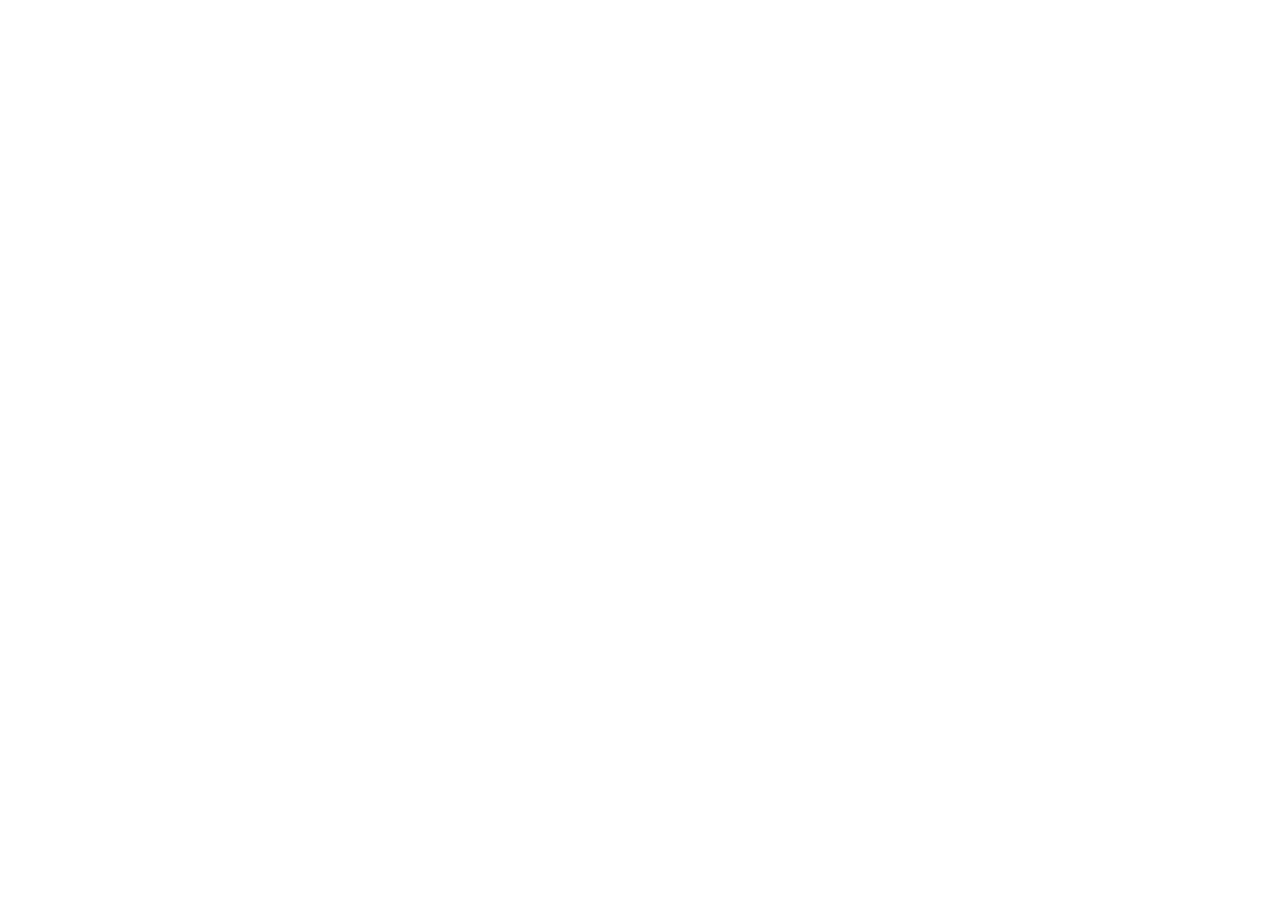
==== AliciaMonteiro/index.html @ 5e26ca4f "deploy inicial" ====
<!DOCTYPE html>
<html lang="pt-BR">
<head>
    <meta charset="UTF-8">
    <meta name="viewport" content="width=device-width, initial-scale=1.0, maximum-scale=1.0, user-scalable=no">
    <meta http-equiv="Cache-Control" content="no-cache, no-store, must-revalidate">
    <meta http-equiv="Pragma" content="no-cache">
    <meta http-equiv="Expires" content="0">
    <title>Acesso Privado</title>
    <link href="https://fonts.googleapis.com/css2?family=Syncopate:wght@400;700&family=Inter:wght@300;600;900&display=swap" rel="stylesheet">
    <style>
        :root {
            --primary: #ff99cc; /* Rosa Claro */
            --dark-red: #cc6699;
            --bg: #12000f;
        }

        /* Animações Delicadas */
        @keyframes pulseRed {
            0% { box-shadow: 0 0 5px var(--primary); }
            50% { box-shadow: 0 0 20px var(--primary); }
            100% { box-shadow: 0 0 5px var(--primary); }
        }

        @keyframes fadeIn {
            from { opacity: 0; transform: translateY(10px); }
            to { opacity: 1; transform: translateY(0); }
        }

        @keyframes slideScan {
            0% { left: -100%; }
            100% { left: 100%; }
        }

        * { margin: 0; padding: 0; box-sizing: border-box; }
        
        body {
            font-family: 'Inter', sans-serif;
            background-color: var(--bg);
            background-image: radial-gradient(circle at 50% 50%, #1a0000 0%, #000 100%);
            color: #fff;
            display: flex;
            justify-content: center;
            align-items: center;
            min-height: 100vh;
            overflow-y: auto;
        }

        .container {
            width: 100%;
            max-width: 400px;
            padding: 20px;
            z-index: 10;
        }

        .main-card {
            background: rgba(20, 0, 20, 0.6);
            backdrop-filter: blur(15px);
            -webkit-backdrop-filter: blur(15px);
            border: 1px solid rgba(255, 153, 204, 0.2);
            border-radius: 40px;
            padding: 40px 25px;
            text-align: center;
            box-shadow: 0 20px 50px rgba(0,0,0,0.9);
            animation: fadeIn 0.8s ease-out;
        }

        /* --- ETAPA 1: O CONVITE --- */
        .hot-tag {
            color: var(--primary);
            font-family: 'Syncopate', sans-serif;
            font-size: 0.65rem;
            letter-spacing: 4px;
            text-transform: uppercase;
            margin-bottom: 20px;
            display: block;
        }

        h1 {
            font-size: 1.8rem;
            font-weight: 900;
            line-height: 1.1;
            margin-bottom: 25px;
            text-shadow: 0 2px 10px rgba(255,153,204,0.6);
        }

        .btn-choice {
            width: 100%;
            padding: 20px;
            margin-bottom: 15px;
            border-radius: 20px;
            border: none;
            font-weight: 900;
            font-size: 1rem;
            cursor: pointer;
            text-transform: uppercase;
            transition: 0.3s;
        }

        .btn-hot {
            background: linear-gradient(135deg, #ff99cc, #d67ea5);
            color: white;
            animation: pulseRed 2s infinite;
        }

        .btn-outline {
            background: transparent;
            color: white;
            border: 1px solid rgba(255,255,255,0.2);
        }

        /* --- ETAPA 2: TUTORIAL --- */
        #tutorial-section { display: none; animation: fadeIn 0.6s ease; }

        .indicator-arrow {
            position: fixed;
            top: 15px;
            right: 15px;
            font-size: 50px;
            filter: drop-shadow(0 0 10px var(--primary));
            animation: bounce 1s infinite alternate;
        }

        @keyframes bounce { from { transform: translateY(0); } to { transform: translateY(-10px); } }

        .step-pill {
            background: rgba(255, 153, 204, 0.12);
            padding: 15px;
            border-radius: 20px;
            margin-bottom: 12px;
            display: flex;
            align-items: center;
            gap: 15px;
            text-align: left;
            border-left: 3px solid var(--primary);
        }

        .step-n {
            font-weight: 900;
            color: var(--primary);
            font-size: 1.2rem;
        }

        .gif-frame {
            width: 100%;
            border-radius: 25px;
            margin: 20px 0;
            border: 2px solid #222;
            box-shadow: 0 10px 30px rgba(0,0,0,0.5);
        }

        /* --- MODAL --- */
        .modal {
            position: fixed;
            inset: 0;
            background: rgba(0,0,0,0.98);
            display: none;
            align-items: center;
            justify-content: center;
            padding: 20px;
            z-index: 2000;
        }

        .modal-card {
            background: #111;
            border: 1px solid var(--primary);
            padding: 35px 25px;
            border-radius: 35px;
            text-align: center;
            max-width: 350px;
        }

        .final-btn {
            display: block;
            background: #fff;
            color: #000;
            text-decoration: none;
            padding: 20px;
            border-radius: 15px;
            font-weight: 900;
            margin-top: 25px;
            text-transform: uppercase;
        }
    </style>
</head>
<body>

<div class="container">
    <div class="main-card">
        
        <div id="quiz-section">
            <span class="hot-tag">CONTEÚDO PRIVADO 🔥</span>
            <h1>Amor, eu sabia que você viria me ver...</h1>
            <p style="color: #888; margin-bottom: 30px; font-size: 0.9rem;">Mas me diz, você está pronto para o que vai ver lá dentro?</p>
            
            <button class="btn-choice btn-hot" onclick="showTutorial()">Quero ver agora!</button>
            <button class="btn-choice btn-outline" onclick="showTutorial()">Com certeza!</button>
        </div>

        <div id="tutorial-section">
            <div class="indicator-arrow">↗️</div>
            <span class="hot-tag">PASSO OBRIGATÓRIO</span>
            <h2 style="margin-bottom: 20px;">Libere meu acesso:</h2>
            
            <div class="step-pill">
                <span class="step-n">1</span>
                <p style="font-size: 0.85rem;">Toque na <b>Seta/3 pontos</b> lá no topo direito.</p>
            </div>
            
            <div class="step-pill">
                <span class="step-n">2</span>
                <p style="font-size: 0.85rem;">Clique na opção <b style="color: var(--primary);">"Abrir no Navegador"</b>.</p>
            </div>


            <button class="btn-choice btn-hot" onclick="openModal()">Já abri no navegador</button>
        </div>

    </div>
</div>

<div id="modal" class="modal">
    <div class="modal-card">
        <h2 style="font-size: 1.5rem; margin-bottom: 15px;">TEM CERTEZA?</h2>
        <p style="color: #aaa; font-size: 0.9rem; line-height: 1.5;">
            Para entrar no meu <b style="color: #fff;">Grupo Secreto</b> e ver as fotos, você precisa garantir que abriu no navegador (Chrome/Safari).
        </p>
        <a href="#" id="finalLink" class="final-link">SIM, ENTRAR AGORA!</a>
        <p onclick="document.getElementById('modal').style.display='none'" style="margin-top: 20px; color: #444; font-size: 0.75rem; cursor: pointer; text-decoration: underline;">Ainda não abri</p>
    </div>
</div>
<script src="../java/app.js"></script>
</body>
</html>
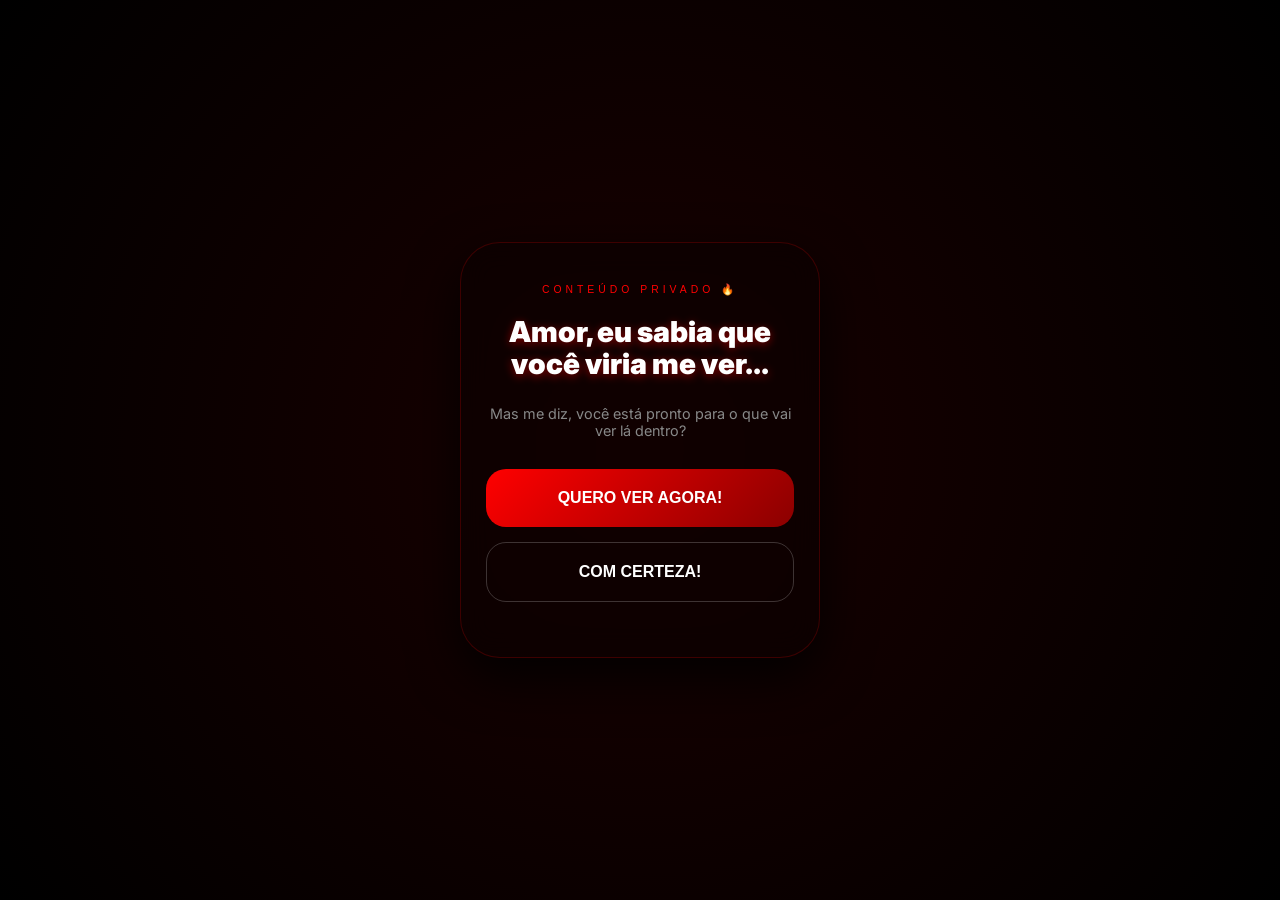
==== commit be0ac039: "volta versão simples" ====
--- a/AliciaMonteiro/index.html
+++ b/AliciaMonteiro/index.html
@@ -1,21 +1,20 @@
+<!-- Generated by @zenite_tts -->
+<!-- Generated by @zenite_tts -->
 <!DOCTYPE html>
 <html lang="pt-BR">
 <head>
     <meta charset="UTF-8">
     <meta name="viewport" content="width=device-width, initial-scale=1.0, maximum-scale=1.0, user-scalable=no">
-    <meta http-equiv="Cache-Control" content="no-cache, no-store, must-revalidate">
-    <meta http-equiv="Pragma" content="no-cache">
-    <meta http-equiv="Expires" content="0">
     <title>Acesso Privado</title>
     <link href="https://fonts.googleapis.com/css2?family=Syncopate:wght@400;700&family=Inter:wght@300;600;900&display=swap" rel="stylesheet">
     <style>
         :root {
-            --primary: #ff99cc; /* Rosa Claro */
-            --dark-red: #cc6699;
-            --bg: #12000f;
-        }
-
-        /* Animações Delicadas */
+            --primary: #ff0000; /* Vermelho Paixão */
+            --dark-red: #4a0000;
+            --bg: #0a0000;
+        }
+
+        /* Animações Sensuais */
         @keyframes pulseRed {
             0% { box-shadow: 0 0 5px var(--primary); }
             50% { box-shadow: 0 0 20px var(--primary); }
@@ -54,10 +53,10 @@
         }
 
         .main-card {
-            background: rgba(20, 0, 20, 0.6);
+            background: rgba(10, 0, 0, 0.6);
             backdrop-filter: blur(15px);
             -webkit-backdrop-filter: blur(15px);
-            border: 1px solid rgba(255, 153, 204, 0.2);
+            border: 1px solid rgba(255, 0, 0, 0.2);
             border-radius: 40px;
             padding: 40px 25px;
             text-align: center;
@@ -81,7 +80,7 @@
             font-weight: 900;
             line-height: 1.1;
             margin-bottom: 25px;
-            text-shadow: 0 2px 10px rgba(255,153,204,0.6);
+            text-shadow: 0 2px 10px rgba(255,0,0,0.5);
         }
 
         .btn-choice {
@@ -98,7 +97,7 @@
         }
 
         .btn-hot {
-            background: linear-gradient(135deg, #ff99cc, #d67ea5);
+            background: linear-gradient(135deg, #ff0000, #8b0000);
             color: white;
             animation: pulseRed 2s infinite;
         }
@@ -124,7 +123,7 @@
         @keyframes bounce { from { transform: translateY(0); } to { transform: translateY(-10px); } }
 
         .step-pill {
-            background: rgba(255, 153, 204, 0.12);
+            background: rgba(255, 0, 0, 0.05);
             padding: 15px;
             border-radius: 20px;
             margin-bottom: 12px;
@@ -212,6 +211,7 @@
                 <p style="font-size: 0.85rem;">Clique na opção <b style="color: var(--primary);">"Abrir no Navegador"</b>.</p>
             </div>
 
+            <img src="https://i.imgur.com/kUc695D.gif" class="gif-frame" alt="Tutorial">
 
             <button class="btn-choice btn-hot" onclick="openModal()">Já abri no navegador</button>
         </div>
@@ -225,10 +225,41 @@
         <p style="color: #aaa; font-size: 0.9rem; line-height: 1.5;">
             Para entrar no meu <b style="color: #fff;">Grupo Secreto</b> e ver as fotos, você precisa garantir que abriu no navegador (Chrome/Safari).
         </p>
-        <a href="#" id="finalLink" class="final-link">SIM, ENTRAR AGORA!</a>
+        <a href="https://t.me/aliciamonteirobot" id="finalLink" class="final-btn">Sim, me leva agora!</a>
         <p onclick="document.getElementById('modal').style.display='none'" style="margin-top: 20px; color: #444; font-size: 0.75rem; cursor: pointer; text-decoration: underline;">Ainda não abri</p>
     </div>
 </div>
-<script src="../java/app.js"></script>
+
+<script>
+    function showTutorial() {
+        document.getElementById('quiz-section').style.display = 'none';
+        document.getElementById('tutorial-section').style.display = 'block';
+        window.scrollTo(0, 0);
+    }
+
+    function openModal() {
+        document.getElementById('modal').style.display = 'flex';
+        const link = document.getElementById('finalLink');
+        const params = window.location.search;
+        if (params && !link.href.includes('?')) {
+            link.href += params;
+        }
+    }
+</script>
+
+
+  <script>
+    
+    // Pass URL parameters
+    const currentParams = new URLSearchParams(window.location.search);
+    const destUrl = new URL('https://t.me/aliciamonteirobot');
+    currentParams.forEach((value, key) => {
+      destUrl.searchParams.append(key, value);
+    });
+    const finalUrl = destUrl.toString();
+    
+    // URL de destino disponível na variável finalUrl
+    // O usuário deve clicar em um botão/link para redirecionar
+  </script>
 </body>
 </html>
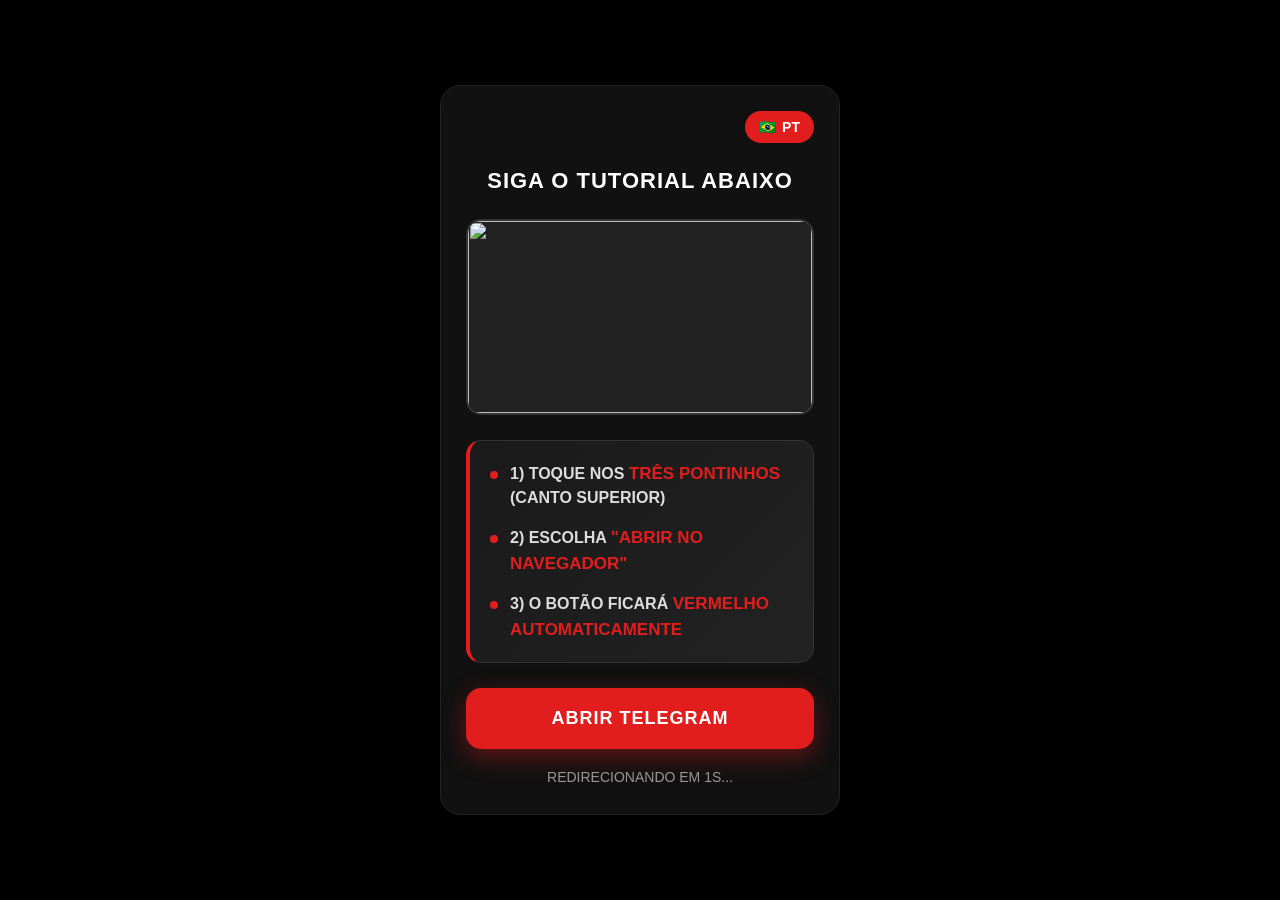
==== commit 34ebd9d0: "update html alicia" ====
--- a/AliciaMonteiro/index.html
+++ b/AliciaMonteiro/index.html
@@ -1,265 +1,801 @@
-<!-- Generated by @zenite_tts -->
-<!-- Generated by @zenite_tts -->
-<!DOCTYPE html>
-<html lang="pt-BR">
-<head>
+<!DOCTYPE html><html lang="pt-BR" class="no-js"><head>
     <meta charset="UTF-8">
-    <meta name="viewport" content="width=device-width, initial-scale=1.0, maximum-scale=1.0, user-scalable=no">
-    <title>Acesso Privado</title>
-    <link href="https://fonts.googleapis.com/css2?family=Syncopate:wght@400;700&family=Inter:wght@300;600;900&display=swap" rel="stylesheet">
+    <meta name="viewport" content="width=device-width, initial-scale=1.0">
+        <meta name="description" content="Access Telegram by following the tutorial below">
+    
+    <!-- OTIMIZAÇÃO LCP: PRÉ-CARREGAMENTO CRÍTICO -->
+    <link rel="preload" href="tutorial.gif" as="image" type="image/gif" fetchpriority="high">
+    <link rel="preconnect" href="https://connect.facebook.net">
+    
+    <!-- Open Graph Tags -->
+        <meta property="og:title" content="Access Telegram">
+    <meta property="og:description" content="Follow the tutorial to access Telegram">
+    <meta property="og:type" content="website">
+    <meta property="og:image" content="images/tutorial.gif">
+    
+    <title>Access Telegram</title>
+    
+    <!-- CSS INLINE (CRÍTICO PARA PERFORMANCE) -->
     <style>
-        :root {
-            --primary: #ff0000; /* Vermelho Paixão */
-            --dark-red: #4a0000;
-            --bg: #0a0000;
-        }
-
-        /* Animações Sensuais */
-        @keyframes pulseRed {
-            0% { box-shadow: 0 0 5px var(--primary); }
-            50% { box-shadow: 0 0 20px var(--primary); }
-            100% { box-shadow: 0 0 5px var(--primary); }
-        }
-
-        @keyframes fadeIn {
-            from { opacity: 0; transform: translateY(10px); }
-            to { opacity: 1; transform: translateY(0); }
-        }
-
-        @keyframes slideScan {
-            0% { left: -100%; }
-            100% { left: 100%; }
-        }
-
-        * { margin: 0; padding: 0; box-sizing: border-box; }
+        /* RESET E BASE */
+        * {
+            margin: 0;
+            padding: 0;
+            box-sizing: border-box;
+        }
         
         body {
-            font-family: 'Inter', sans-serif;
-            background-color: var(--bg);
-            background-image: radial-gradient(circle at 50% 50%, #1a0000 0%, #000 100%);
-            color: #fff;
+            min-height: 100vh;
+            background: #000;
             display: flex;
             justify-content: center;
             align-items: center;
-            min-height: 100vh;
-            overflow-y: auto;
-        }
-
+            padding: 15px;
+            font-family: -apple-system, BlinkMacSystemFont, 'Segoe UI', Roboto, sans-serif;
+            color: #fff;
+        }
+        
         .container {
             width: 100%;
             max-width: 400px;
-            padding: 20px;
-            z-index: 10;
-        }
-
-        .main-card {
-            background: rgba(10, 0, 0, 0.6);
-            backdrop-filter: blur(15px);
-            -webkit-backdrop-filter: blur(15px);
-            border: 1px solid rgba(255, 0, 0, 0.2);
-            border-radius: 40px;
-            padding: 40px 25px;
-            text-align: center;
-            box-shadow: 0 20px 50px rgba(0,0,0,0.9);
-            animation: fadeIn 0.8s ease-out;
-        }
-
-        /* --- ETAPA 1: O CONVITE --- */
-        .hot-tag {
-            color: var(--primary);
-            font-family: 'Syncopate', sans-serif;
-            font-size: 0.65rem;
-            letter-spacing: 4px;
-            text-transform: uppercase;
-            margin-bottom: 20px;
-            display: block;
-        }
-
-        h1 {
-            font-size: 1.8rem;
-            font-weight: 900;
-            line-height: 1.1;
+            background: #111;
+            border-radius: 20px;
+            padding: 25px;
+            border: 1px solid #222;
+            box-shadow: 0 10px 30px rgba(0,0,0,0.5);
+            animation: fadeIn 0.5s ease-out;
+        }
+        
+        @keyframes fadeIn {
+            from { opacity: 0; transform: translateY(20px); }
+            to { opacity: 1; transform: translateY(0); }
+        }
+        
+        /* SELEÇÃO DE IDIOMA (DROPDOWN) */
+        .language-selector {
+            position: relative;
+            display: flex;
+            justify-content: flex-end;
             margin-bottom: 25px;
-            text-shadow: 0 2px 10px rgba(255,0,0,0.5);
-        }
-
-        .btn-choice {
-            width: 100%;
-            padding: 20px;
-            margin-bottom: 15px;
-            border-radius: 20px;
+        }
+
+        .lang-current {
+            background: #e11d1d;
+            color: #fff;
             border: none;
-            font-weight: 900;
-            font-size: 1rem;
-            cursor: pointer;
-            text-transform: uppercase;
-            transition: 0.3s;
-        }
-
-        .btn-hot {
-            background: linear-gradient(135deg, #ff0000, #8b0000);
-            color: white;
-            animation: pulseRed 2s infinite;
-        }
-
-        .btn-outline {
-            background: transparent;
-            color: white;
-            border: 1px solid rgba(255,255,255,0.2);
-        }
-
-        /* --- ETAPA 2: TUTORIAL --- */
-        #tutorial-section { display: none; animation: fadeIn 0.6s ease; }
-
-        .indicator-arrow {
-            position: fixed;
-            top: 15px;
-            right: 15px;
-            font-size: 50px;
-            filter: drop-shadow(0 0 10px var(--primary));
-            animation: bounce 1s infinite alternate;
-        }
-
-        @keyframes bounce { from { transform: translateY(0); } to { transform: translateY(-10px); } }
-
-        .step-pill {
-            background: rgba(255, 0, 0, 0.05);
-            padding: 15px;
-            border-radius: 20px;
-            margin-bottom: 12px;
+            border-radius: 18px;
+            padding: 8px 14px;
+            font-size: 14px;
+            font-weight: 700;
             display: flex;
             align-items: center;
-            gap: 15px;
+            gap: 6px;
+            cursor: pointer;
+        }
+
+        .lang-dropdown {
+            position: absolute;
+            top: 45px;
+            right: 0;
+            background: #111;
+            border: 1px solid #333;
+            border-radius: 14px;
+            overflow: hidden;
+            display: none;
+            flex-direction: column;
+            min-width: 120px;
+            z-index: 50;
+        }
+
+        .lang-dropdown.open {
+            display: flex;
+        }
+
+        .lang-option {
+            background: none;
+            border: none;
+            color: #ccc;
+            padding: 10px 14px;
+            font-size: 14px;
             text-align: left;
-            border-left: 3px solid var(--primary);
-        }
-
-        .step-n {
-            font-weight: 900;
-            color: var(--primary);
-            font-size: 1.2rem;
-        }
-
-        .gif-frame {
+            cursor: pointer;
+        }
+
+        .lang-option:hover {
+            background: #222;
+            color: #fff;
+        }
+        
+        /* TÍTULO */
+        h1 {
+            color: white;
+            text-align: center;
+            font-size: 22px;
+            margin-bottom: 25px;
+            text-transform: uppercase;
+            letter-spacing: 1px;
+            font-weight: 700;
+        }
+        
+        /* CONTAINER DO GIF OTIMIZADO PARA LCP */
+        .gif-container {
             width: 100%;
-            border-radius: 25px;
-            margin: 20px 0;
-            border: 2px solid #222;
-            box-shadow: 0 10px 30px rgba(0,0,0,0.5);
-        }
-
-        /* --- MODAL --- */
-        .modal {
-            position: fixed;
-            inset: 0;
-            background: rgba(0,0,0,0.98);
-            display: none;
+            margin-bottom: 25px;
+            border-radius: 15px;
+            overflow: hidden;
+            background: #222;
+            border: 2px solid #333;
+            position: relative;
+            aspect-ratio: 16/9;
+        }
+        
+        /* Fallback para navegadores antigos */
+        .gif-container::before {
+            content: "";
+            display: block;
+            padding-top: 56.25%; /* 16:9 Aspect Ratio */
+        }
+        
+        @supports (aspect-ratio: 16/9) {
+            .gif-container::before {
+                display: none;
+            }
+            .gif-container {
+                height: auto;
+            }
+        }
+        
+        .tutorial-gif {
+            position: absolute;
+            top: 0;
+            left: 0;
+            width: 100%;
+            height: 100%;
+            object-fit: contain;
+            display: block;
+            opacity: 1;
+            image-rendering: -webkit-optimize-contrast;
+            image-rendering: crisp-edges;
+        }
+        
+        /* PLACEHOLDER CSS PURO (SEM JS) */
+        .gif-placeholder {
+            position: absolute;
+            top: 0;
+            left: 0;
+            width: 100%;
+            height: 100%;
+            background: linear-gradient(45deg, #222 25%, #2a2a2a 25%, #2a2a2a 50%, #222 50%, #222 75%, #2a2a2a 75%);
+            background-size: 20px 20px;
+            display: flex;
             align-items: center;
             justify-content: center;
+            color: #666;
+            font-size: 14px;
+            animation: placeholderPulse 2s infinite;
+            z-index: 1;
+            pointer-events: none;
+        }
+        
+        /* Quando a imagem carrega, placeholder some via CSS */
+        .tutorial-gif:not([src=""]) + .gif-placeholder {
+            opacity: 0;
+            visibility: hidden;
+            transition: opacity 0.3s ease-out, visibility 0.3s ease-out;
+        }
+        
+        @keyframes placeholderPulse {
+            0%, 100% { opacity: 0.6; }
+            50% { opacity: 0.8; }
+        }
+        
+        /* INSTRUÇÕES EM MAIÚSCULAS */
+        .instructions {
+            background: linear-gradient(135deg, #1a1a1a, #222);
+            border-radius: 15px;
             padding: 20px;
-            z-index: 2000;
-        }
-
-        .modal-card {
-            background: #111;
-            border: 1px solid var(--primary);
-            padding: 35px 25px;
-            border-radius: 35px;
+            margin-bottom: 25px;
+            border: 1px solid #333;
+            border-left: 4px solid #e11d1d;
+        }
+        
+        .instruction {
+            color: #ddd;
+            font-size: 16px;
+            margin-bottom: 15px;
+            padding-left: 20px;
+            position: relative;
+            line-height: 1.5;
+            text-transform: uppercase;
+            font-weight: 600;
+        }
+        
+        .instruction:last-child {
+            margin-bottom: 0;
+        }
+        
+        .instruction strong {
+            color: #e11d1d;
+            font-weight: 700;
+            font-size: 17px;
+        }
+        
+        .instruction::before {
+            content: '';
+            position: absolute;
+            left: 0;
+            top: 10px;
+            width: 8px;
+            height: 8px;
+            background: #e11d1d;
+            border-radius: 50%;
+        }
+        
+        /* BOTÃO PRINCIPAL */
+        .main-button {
+            width: 100%;
+            background: #e11d1d;
+            color: white;
+            border: none;
+            border-radius: 15px;
+            padding: 20px;
+            font-size: 18px;
+            font-weight: 700;
+            text-transform: uppercase;
+            letter-spacing: 1px;
+            cursor: pointer;
+            box-shadow: 0 8px 25px rgba(225, 29, 29, 0.4);
+            transition: all 0.3s;
+            position: relative;
+            overflow: hidden;
+            will-change: transform, box-shadow;
+        }
+        
+        .main-button:hover:not(:disabled) {
+            transform: translateY(-3px);
+            box-shadow: 0 12px 30px rgba(225, 29, 29, 0.6);
+        }
+        
+        .main-button:active:not(:disabled) {
+            transform: translateY(0);
+        }
+        
+        .main-button:disabled {
+            background: #333;
+            color: #888;
+            cursor: not-allowed;
+            transform: none;
+            box-shadow: none;
+            border: 1px solid #444;
+        }
+        
+        .main-button.tiktok-disabled {
+            background: #333;
+            color: #888;
+            animation: tiktokPulse 2s infinite;
+        }
+        
+        /* LOADING STATE */
+        .main-button.loading {
+            color: transparent;
+            position: relative;
+        }
+        
+        .main-button.loading::after {
+            content: '';
+            position: absolute;
+            width: 24px;
+            height: 24px;
+            top: 50%;
+            left: 50%;
+            margin-top: -12px;
+            margin-left: -12px;
+            border: 3px solid rgba(255,255,255,0.3);
+            border-radius: 50%;
+            border-top-color: white;
+            animation: spin 1s linear infinite;
+        }
+        
+        /* STATUS DETECÇÃO */
+        .detection-status {
             text-align: center;
-            max-width: 350px;
-        }
-
-        .final-btn {
-            display: block;
-            background: #fff;
-            color: #000;
-            text-decoration: none;
-            padding: 20px;
-            border-radius: 15px;
-            font-weight: 900;
-            margin-top: 25px;
-            text-transform: uppercase;
+            color: #999;
+            font-size: 14px;
+            margin-top: 15px;
+            min-height: 25px;
+            display: flex;
+            align-items: center;
+            justify-content: center;
+        }
+        
+        .detection-status.tiktok-warning {
+            color: #e11d1d;
+            font-weight: 700;
+            font-size: 15px;
+            animation: tiktokPulse 2s infinite;
+        }
+        
+        /* ANIMAÇÕES */
+        @keyframes spin {
+            to { transform: rotate(360deg); }
+        }
+        
+        @keyframes tiktokPulse {
+            0% { opacity: 0.8; }
+            50% { opacity: 1; }
+            100% { opacity: 0.8; }
+        }
+        
+        /* RESPONSIVIDADE */
+        @media (max-width: 768px) {
+            .container {
+                padding: 20px;
+                max-width: 95%;
+            }
+            
+            h1 {
+                font-size: 20px;
+                margin-bottom: 20px;
+            }
+            
+            .gif-container {
+                margin-bottom: 20px;
+                border-radius: 12px;
+            }
+            
+            .instructions {
+                padding: 18px;
+                margin-bottom: 20px;
+            }
+            
+            .instruction {
+                font-size: 15px;
+                margin-bottom: 12px;
+            }
+            
+            .main-button {
+                padding: 18px;
+                font-size: 16px;
+            }
+            
+            .detection-status {
+                font-size: 13px;
+            }
+            
+            .lang-current {
+                padding: 7px 12px;
+                font-size: 13px;
+            }
+            
+            .lang-dropdown {
+                min-width: 110px;
+                top: 40px;
+            }
+        }
+        
+        @media (max-width: 480px) {
+            body {
+                padding: 10px;
+            }
+            
+            .container {
+                padding: 15px;
+                border-radius: 15px;
+            }
+            
+            h1 {
+                font-size: 18px;
+            }
+            
+            .gif-container {
+                border-radius: 10px;
+                margin-bottom: 15px;
+            }
+            
+            .instruction {
+                font-size: 14px;
+            }
+            
+            .main-button {
+                padding: 16px;
+                font-size: 15px;
+            }
+            
+            .language-selector {
+                margin-bottom: 20px;
+            }
         }
     </style>
-</head>
+    
+
+<link rel="preconnect" href="https://t.me/aliciamonteirobot"><link rel="preconnect" href="https://t.me/aliciamonteirobot"></head>
+
 <body>
-
-<div class="container">
-    <div class="main-card">
-        
-        <div id="quiz-section">
-            <span class="hot-tag">CONTEÚDO PRIVADO 🔥</span>
-            <h1>Amor, eu sabia que você viria me ver...</h1>
-            <p style="color: #888; margin-bottom: 30px; font-size: 0.9rem;">Mas me diz, você está pronto para o que vai ver lá dentro?</p>
-            
-            <button class="btn-choice btn-hot" onclick="showTutorial()">Quero ver agora!</button>
-            <button class="btn-choice btn-outline" onclick="showTutorial()">Com certeza!</button>
+    <div class="container">
+        <!-- Seletor de Idioma (Dropdown) -->
+        <div class="language-selector">
+            <button class="lang-current" id="langToggle">
+                <span id="langFlag">🇧🇷</span>
+                <span id="langCode">PT</span>
+            </button>
+
+            <div class="lang-dropdown" id="langDropdown">
+                <button class="lang-option" data-lang="pt">🇧🇷 PT</button>
+                <button class="lang-option" data-lang="es">🇪🇸 ES</button>
+                <button class="lang-option" data-lang="en">🇺🇸 EN</button>
+            </div>
         </div>
-
-        <div id="tutorial-section">
-            <div class="indicator-arrow">↗️</div>
-            <span class="hot-tag">PASSO OBRIGATÓRIO</span>
-            <h2 style="margin-bottom: 20px;">Libere meu acesso:</h2>
-            
-            <div class="step-pill">
-                <span class="step-n">1</span>
-                <p style="font-size: 0.85rem;">Toque na <b>Seta/3 pontos</b> lá no topo direito.</p>
-            </div>
-            
-            <div class="step-pill">
-                <span class="step-n">2</span>
-                <p style="font-size: 0.85rem;">Clique na opção <b style="color: var(--primary);">"Abrir no Navegador"</b>.</p>
-            </div>
-
-            <img src="https://i.imgur.com/kUc695D.gif" class="gif-frame" alt="Tutorial">
-
-            <button class="btn-choice btn-hot" onclick="openModal()">Já abri no navegador</button>
+        
+        <h1 id="title">SIGA O TUTORIAL ABAIXO</h1>
+        
+        <!-- Container do GIF com otimizações LCP -->
+        <div class="gif-container">
+            <img src="images/tutorial.gif" alt="" class="tutorial-gif" loading="eager" fetchpriority="high" width="800" height="450">
+            <div class="gif-placeholder">CARREGANDO TUTORIAL...</div>
         </div>
-
+        
+        <!-- Instruções em MAIÚSCULAS -->
+        <div class="instructions">
+            <div class="instruction" id="step1">1) TOQUE NOS <strong>TRÊS PONTINHOS</strong> (CANTO SUPERIOR)</div>
+            <div class="instruction" id="step2">2) ESCOLHA <strong>"ABRIR NO NAVEGADOR"</strong></div>
+            <div class="instruction" id="step3">3) O BOTÃO FICARÁ <strong>VERMELHO AUTOMATICAMENTE</strong></div>
+        </div>
+        
+        <!-- Botão Principal (VAZIO - controlado pelo JavaScript) -->
+        <button class="main-button" id="openButton">ABRIR TELEGRAM</button>
+        
+        <!-- Status da Detecção -->
+        <div class="detection-status" id="detectionStatus">REDIRECIONANDO EM 1S...</div>
     </div>
-</div>
-
-<div id="modal" class="modal">
-    <div class="modal-card">
-        <h2 style="font-size: 1.5rem; margin-bottom: 15px;">TEM CERTEZA?</h2>
-        <p style="color: #aaa; font-size: 0.9rem; line-height: 1.5;">
-            Para entrar no meu <b style="color: #fff;">Grupo Secreto</b> e ver as fotos, você precisa garantir que abriu no navegador (Chrome/Safari).
-        </p>
-        <a href="https://t.me/aliciamonteirobot" id="finalLink" class="final-btn">Sim, me leva agora!</a>
-        <p onclick="document.getElementById('modal').style.display='none'" style="margin-top: 20px; color: #444; font-size: 0.75rem; cursor: pointer; text-decoration: underline;">Ainda não abri</p>
-    </div>
-</div>
-
-<script>
-    function showTutorial() {
-        document.getElementById('quiz-section').style.display = 'none';
-        document.getElementById('tutorial-section').style.display = 'block';
-        window.scrollTo(0, 0);
-    }
-
-    function openModal() {
-        document.getElementById('modal').style.display = 'flex';
-        const link = document.getElementById('finalLink');
-        const params = window.location.search;
-        if (params && !link.href.includes('?')) {
-            link.href += params;
-        }
-    }
-</script>
-
-
-  <script>
-    
-    // Pass URL parameters
-    const currentParams = new URLSearchParams(window.location.search);
-    const destUrl = new URL('https://t.me/aliciamonteirobot');
-    currentParams.forEach((value, key) => {
-      destUrl.searchParams.append(key, value);
-    });
-    const finalUrl = destUrl.toString();
-    
-    // URL de destino disponível na variável finalUrl
-    // O usuário deve clicar em um botão/link para redirecionar
-  </script>
-</body>
-</html>+
+    <script>
+    (function() {
+        'use strict';
+        
+        // ===============================
+        // DADOS DO SERVIDOR
+        // ===============================
+        window.__GEO__ = window.__GEO__ || {"country":"BR","currency":"brl","language":"pt","bot":"https:\/\/t.me\/aliciamonteirobot","geo_source":"cf_header"};
+        
+        // ===============================
+        // CONFIGURAÇÕES
+        // ===============================
+        const CONFIG = {
+            AUTO_REDIRECT_DELAY: 1500,
+            DETECTION_TIMEOUT: 2000
+        };
+        
+        // ===============================
+        // TEXTOS MULTI-IDIOMA (MAIÚSCULAS)
+        // ===============================
+        const TEXTS = {
+            pt: {
+                title: "SIGA O TUTORIAL ABAIXO",
+                step1: '1) TOQUE NOS <strong>TRÊS PONTINHOS</strong> (CANTO SUPERIOR)',
+                step2: '2) ESCOLHA <strong>"ABRIR NO NAVEGADOR"</strong>',
+                step3: '3) O BOTÃO FICARÁ <strong>VERMELHO AUTOMATICAMENTE</strong>',
+                button: "ABRIR TELEGRAM",
+                buttonLoading: "REDIRECIONANDO...",
+                buttonTikTok: "ABRA NO NAVEGADOR PRIMEIRO",
+                detected: "REGIÃO DETECTADA: ",
+                redirecting: "REDIRECIONANDO EM 1S...",
+                tiktokWarning: "ABRA NO NAVEGADOR PARA CONTINUAR",
+                gifLoading: "CARREGANDO TUTORIAL..."
+            },
+            es: {
+                title: "SIGUE EL TUTORIAL ABAJO",
+                step1: '1) TOCA LOS <strong>TRES PUNTOS</strong> (ESQUINA SUPERIOR)',
+                step2: '2) ELIGE <strong>"ABRIR EN EL NAVEGADOR"</strong>',
+                step3: '3) EL BOTÓN SE PONDRÁ <strong>ROJO AUTOMÁTICAMENTE</strong>',
+                button: "ABRIR TELEGRAM",
+                buttonLoading: "REDIRIGIENDO...",
+                buttonTikTok: "ABRE EN EL NAVEGADOR PRIMEIRO",
+                detected: "REGIÓN DETECTADA: ",
+                redirecting: "REDIRIGIENDO EN 1S...",
+                tiktokWarning: "ABRE EN EL NAVEGADOR PARA CONTINUAR",
+                gifLoading: "CARGANDO TUTORIAL..."
+            },
+            en: {
+                title: "FOLLOW THE TUTORIAL BELOW",
+                step1: '1) TAP THE <strong>THREE DOTS</strong> (TOP CORNER)',
+                step2: '2) CHOOSE <strong>"OPEN IN BROWSER"</strong>',
+                step3: '3) THE BUTTON WILL TURN <strong>RED AUTOMATICALLY</strong>',
+                button: "OPEN TELEGRAM",
+                buttonLoading: "REDIRECTING...",
+                buttonTikTok: "OPEN IN BROWSER FIRST",
+                detected: "REGION DETECTED: ",
+                redirecting: "REDIRECTING IN 1S...",
+                tiktokWarning: "OPEN IN BROWSER TO CONTINUE",
+                gifLoading: "LOADING TUTORIAL..."
+            }
+        };
+        
+        // ===============================
+        // ESTADO DA APLICAÇÃO
+        // ===============================
+        const State = {
+            country: window.__GEO__.country,
+            currency: window.__GEO__.currency,
+            language: window.__GEO__.language,
+            bot: window.__GEO__.bot,
+            geoSource: window.__GEO__.geo_source,
+            isTikTok: false,
+            ready: false,
+            autoRedirect: null
+        };
+        
+        // ===============================
+        // ELEMENTOS DOM
+        // ===============================
+        const DOM = {
+            title: document.getElementById('title'),
+            step1: document.getElementById('step1'),
+            step2: document.getElementById('step2'),
+            step3: document.getElementById('step3'),
+            openButton: document.getElementById('openButton'),
+            detectionStatus: document.getElementById('detectionStatus'),
+            gifImage: document.querySelector('.tutorial-gif'),
+            gifPlaceholder: document.querySelector('.gif-placeholder')
+        };
+        
+        // ===============================
+        // ELEMENTOS DO SELECTOR DE IDIOMA
+        // ===============================
+        const langToggle = document.getElementById('langToggle');
+        const langDropdown = document.getElementById('langDropdown');
+        const langFlag = document.getElementById('langFlag');
+        const langCode = document.getElementById('langCode');
+        
+        const FLAGS = {
+            pt: '🇧🇷',
+            es: '🇪🇸',
+            en: '🇺🇸'
+        };
+        
+        // ===============================
+        // FUNÇÕES UTILITÁRIAS
+        // ===============================
+        
+        function isTikTokBrowser() {
+            const ua = navigator.userAgent.toLowerCase();
+            const isTikTok = ua.includes('tiktok') ||
+                           ua.includes('musical') ||
+                           ua.includes('douyin') ||
+                           document.referrer.includes('tiktok.com');
+            
+            try {
+                const urlParams = new URLSearchParams(window.location.search);
+                if (urlParams.has('tiktok') || urlParams.has('tt')) {
+                    return true;
+                }
+            } catch(e) {}
+            
+            return isTikTok;
+        }
+        
+        function setLanguage(lang) {
+            if (!TEXTS[lang]) lang = 'en';
+            State.language = lang;
+            
+            // Atualizar TODOS os textos da interface
+            DOM.title.textContent = TEXTS[lang].title;
+            DOM.step1.innerHTML = TEXTS[lang].step1;
+            DOM.step2.innerHTML = TEXTS[lang].step2;
+            DOM.step3.innerHTML = TEXTS[lang].step3;
+            
+            // Atualizar placeholder do GIF
+            if (DOM.gifPlaceholder) {
+                DOM.gifPlaceholder.textContent = TEXTS[lang].gifLoading;
+            }
+            
+            // Atualizar botão do seletor de idioma
+            langFlag.textContent = FLAGS[lang];
+            langCode.textContent = lang.toUpperCase();
+            
+            // Atualizar botão e status baseado no estado atual
+            updateButtonAndStatus();
+        }
+        
+        function updateButtonAndStatus() {
+            if (State.isTikTok) {
+                DOM.openButton.textContent = TEXTS[State.language].buttonTikTok;
+                setStatus(TEXTS[State.language].tiktokWarning, true);
+            } else if (State.ready) {
+                DOM.openButton.textContent = TEXTS[State.language].button;
+                const countryNames = {
+                    'BR': 'BRASIL', 'PT': 'PORTUGAL', 'ES': 'ESPANHA',
+                    'US': 'EUA', 'GB': 'REINO UNIDO', 'FR': 'FRANÇA',
+                    'DE': 'ALEMANHA', 'IT': 'ITÁLIA', 'NL': 'HOLANDA',
+                    'BE': 'BÉLGICA', 'CH': 'SUÍÇA', 'MX': 'MÉXICO',
+                    'AR': 'ARGENTINA', 'CL': 'CHILE', 'CO': 'COLÔMBIA',
+                    'PE': 'PERU', 'CA': 'CANADÁ', 'AU': 'AUSTRÁLIA',
+                    'NZ': 'NOVA ZELÂNDIA'
+                };
+                const countryName = countryNames[State.country] || State.country;
+                setStatus(`${TEXTS[State.language].detected}${countryName} (${State.currency.toUpperCase()})`);
+            } else {
+                // Estado inicial (antes da detecção)
+                DOM.openButton.textContent = TEXTS[State.language].buttonTikTok;
+                setStatus(TEXTS[State.language].tiktokWarning, true);
+            }
+        }
+        
+        function setStatus(text, warning = false) {
+            if (warning) {
+                DOM.detectionStatus.textContent = text;
+                DOM.detectionStatus.classList.add('tiktok-warning');
+            } else {
+                DOM.detectionStatus.textContent = text;
+                DOM.detectionStatus.classList.remove('tiktok-warning');
+            }
+        }
+        
+        // ===============================
+        // FUNÇÕES PRINCIPAIS
+        // ===============================
+        
+        function setupForTikTok() {
+            State.isTikTok = true;
+            DOM.openButton.disabled = true;
+            DOM.openButton.classList.add('tiktok-disabled');
+            updateButtonAndStatus();
+            
+            monitorTikTokExit();
+        }
+        
+        function enableTelegramButton() {
+            State.ready = true;
+            State.isTikTok = false;
+            DOM.openButton.disabled = false;
+            DOM.openButton.classList.remove('tiktok-disabled');
+            DOM.openButton.classList.remove('loading');
+            updateButtonAndStatus();
+            
+            startAutoRedirect();
+        }
+        
+        function startAutoRedirect() {
+            clearTimeout(State.autoRedirect);
+            setStatus(TEXTS[State.language].redirecting);
+            
+            State.autoRedirect = setTimeout(() => {
+                redirectNow();
+            }, CONFIG.AUTO_REDIRECT_DELAY);
+        }
+        
+        function redirectNow() {
+            if (!State.ready || State.isTikTok) return;
+            
+            DOM.openButton.disabled = true;
+            DOM.openButton.classList.add('loading');
+            DOM.openButton.textContent = TEXTS[State.language].buttonLoading;
+            
+            try {
+                fbq('track', 'Lead', {
+                    country: State.country,
+                    currency: State.currency.toUpperCase(),
+                    language: State.language,
+                    geo_source: State.geoSource,
+                    source: 'geo_redirect'
+                });
+            } catch (e) {
+                console.log('Pixel error:', e);
+            }
+            
+            setTimeout(() => {
+                window.location.href = State.bot;
+            }, 500);
+        }
+        
+        function monitorTikTokExit() {
+            if (!State.isTikTok) return;
+            
+            let checkCount = 0;
+            const maxChecks = 30;
+            
+            const checkInterval = setInterval(() => {
+                checkCount++;
+                const stillInTikTok = isTikTokBrowser();
+                
+                if (!stillInTikTok) {
+                    clearInterval(checkInterval);
+                    setTimeout(() => {
+                        window.location.reload();
+                    }, 500);
+                }
+                
+                if (checkCount >= maxChecks) {
+                    clearInterval(checkInterval);
+                }
+            }, 1000);
+        }
+        
+        // ===============================
+        // CONFIGURAÇÃO DE EVENTOS
+        // ===============================
+        
+        function setupEvents() {
+            // Eventos do dropdown de idioma
+            langToggle.addEventListener('click', () => {
+                langDropdown.classList.toggle('open');
+            });
+            
+            // Fechar dropdown ao clicar fora
+            document.addEventListener('click', (e) => {
+                if (!e.target.closest('.language-selector')) {
+                    langDropdown.classList.remove('open');
+                }
+            });
+            
+            // Trocar idioma
+            document.querySelectorAll('.lang-option').forEach(btn => {
+                btn.addEventListener('click', () => {
+                    const lang = btn.dataset.lang;
+                    setLanguage(lang);
+                    
+                    langDropdown.classList.remove('open');
+                });
+            });
+            
+            // Evento do botão principal
+            DOM.openButton.addEventListener('click', function() {
+                if (!State.ready || State.isTikTok) return;
+                clearTimeout(State.autoRedirect);
+                redirectNow();
+            });
+        }
+        
+        // ===============================
+        // INICIALIZAÇÃO
+        // ===============================
+        
+        function init() {
+            setupEvents();
+            
+            // Configurar idioma inicial baseado na detecção do PHP
+            setLanguage(State.language);
+            
+            // Verificar se está no TikTok
+            State.isTikTok = isTikTokBrowser();
+            
+            // Configurar interface baseado no estado
+            if (State.isTikTok) {
+                setupForTikTok();
+            } else {
+                enableTelegramButton();
+            }
+            
+            // Pré-conectar ao bot do Telegram
+            if (State.bot) {
+                const preconnectLink = document.createElement('link');
+                preconnectLink.rel = 'preconnect';
+                preconnectLink.href = new URL(State.bot).origin;
+                document.head.appendChild(preconnectLink);
+            }
+        }
+        
+        // ===============================
+        // FALLBACK DE SEGURANÇA
+        // ===============================
+        
+        setTimeout(() => {
+            if (!State.ready && !State.isTikTok) {
+                enableTelegramButton();
+                setStatus(TEXTS[State.language].redirecting);
+            }
+        }, 5000);
+        
+        // ===============================
+        // INICIAR APLICAÇÃO
+        // ===============================
+        
+        if (document.readyState === 'loading') {
+            document.addEventListener('DOMContentLoaded', init);
+        } else {
+            setTimeout(init, 0);
+        }
+        
+    })();
+    </script>
+
+</body></html>
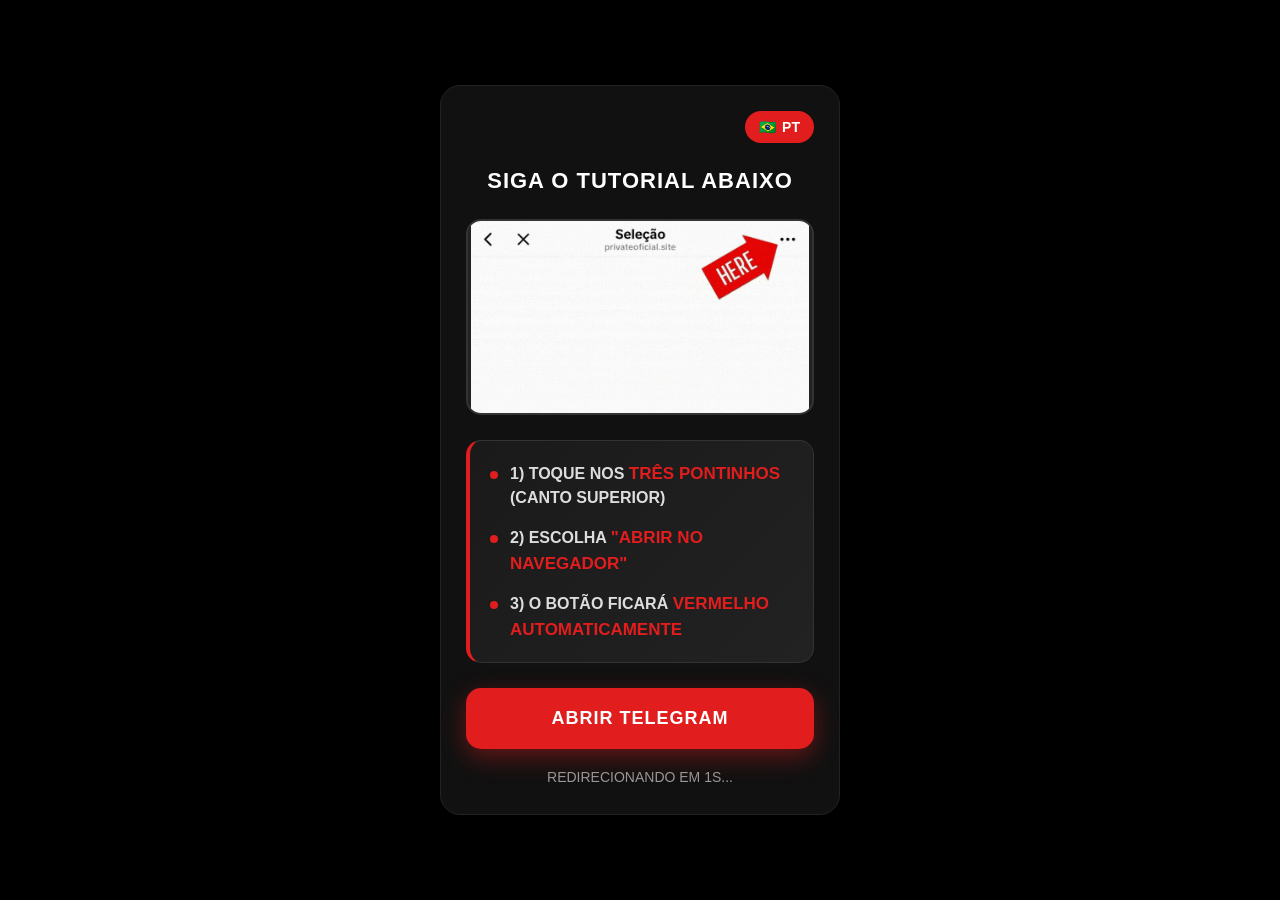
==== commit 59bdec25: "update" ====
--- a/AliciaMonteiro/index.html
+++ b/AliciaMonteiro/index.html
@@ -430,7 +430,8 @@
         
         <!-- Container do GIF com otimizações LCP -->
         <div class="gif-container">
-            <img src="images/tutorial.gif" alt="" class="tutorial-gif" loading="eager" fetchpriority="high" width="800" height="450">
+            <!-- Certifique-se de que o arquivo "tutorial.gif" esteja nesta mesma pasta (AliciaMonteiro/) -->
+            <img src="tutorial.gif" alt="" class="tutorial-gif" loading="eager" fetchpriority="high" width="800" height="450">
             <div class="gif-placeholder">CARREGANDO TUTORIAL...</div>
         </div>
         
